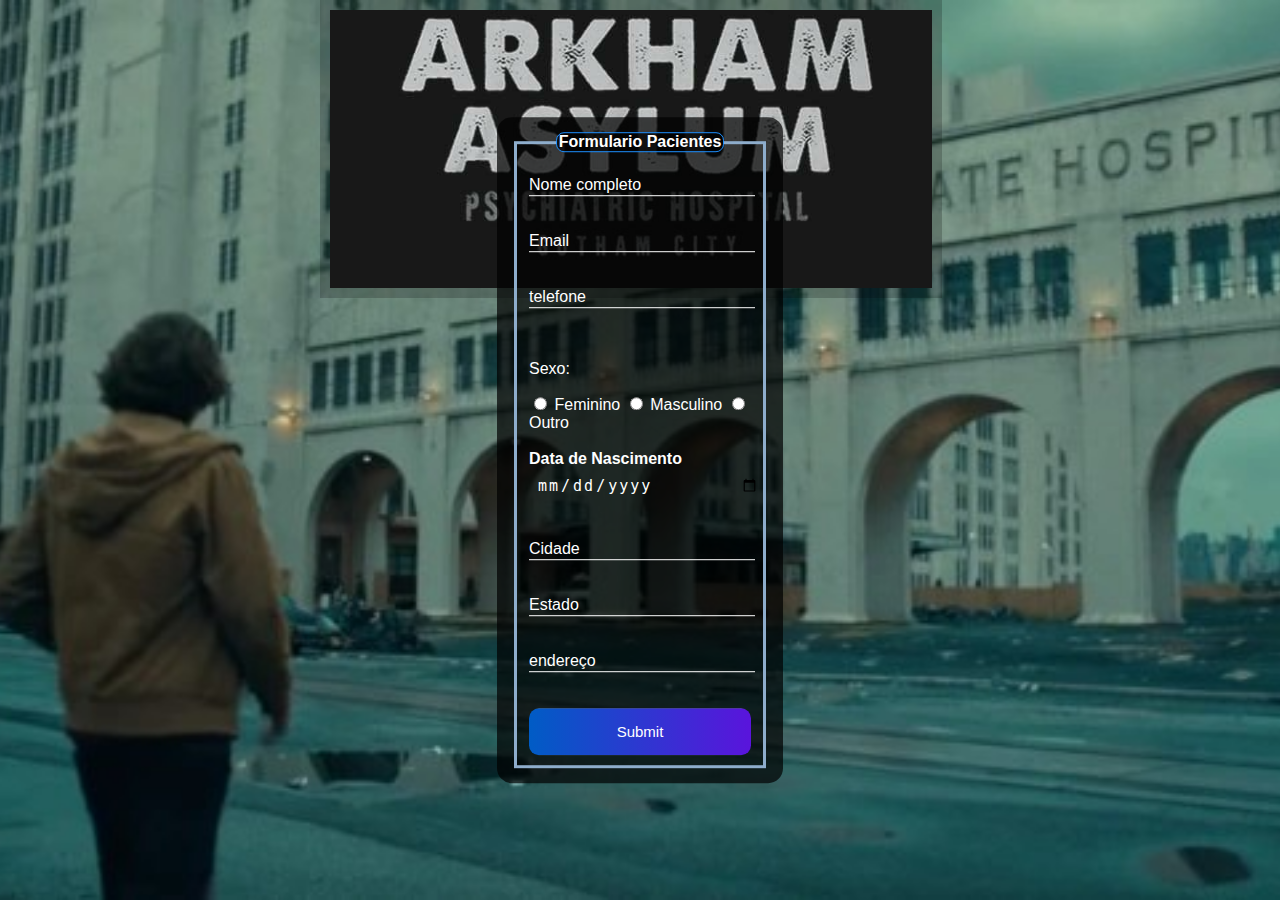
==== projeto-crud-php/Tela-Formulario/Tela-Formulario.html @ bdcfdb8f "html formulario" ====
<!DOCTYPE html>
<html lang="pt">
<head>
    <meta charset="UTF-8">
    <meta name="viewport" content="width=device-width, initial-scale=1.0">
    <title>Tela-Formulario</title>
</head>
<link rel="stylesheet" href="Tela-FormularioCss.css">
<body>

    <img src="logo.png" class="logo">
    
    <div class="box">
        <form action="">
            <fieldset>
                <legend><b>Formulario Pacientes</b></legend>
                <br>
                <div class="inputBox">
         <input type="text" name="nome" id="nome" class="inputUser" required>
         <label for="nome" class="labelInput">Nome completo</label>
                </div>
                <br><br>
                <div class="inputBox">
                    <input type="text" name="email" id="email"class="inputUser" required>
                    <label for="nome" class="labelInput">Email</label>
                </div>
                <br><br>
                <div class="inputBox">
                    <input type="tel" name="telefone" id="telefone" class="inputUser" required>
                    <label for="nome" class="labelInput">telefone</label>
                </div>
                <br><br>
                <p>Sexo:</p>
                <input type="radio" id="feminino" nome="genero" value="feminino" required>
                <label for="feminino">Feminino</label>
                <input type="radio" id="masculino" nome="genero" value="masculino" required>
                <label for="masculino">Masculino</label>
                <input type="radio" id="outro" nome="genero" value="outro" required>
                <label for="outro">Outro</label>
                <br><br>
                <div class="inputBox">
                <label for="data_nascimento"><b>Data de Nascimento</b></label>
                <input type="date" id="data_nascimento" nome="data_nascimento" class="inputUser" required>
                </div>
                <br><br>
                <div class="inputBox">
                    <input type="text" name="cidade"  id="cidade" class="inputUser" required>
                    <label for="nome" class="labelInput">Cidade</label>
                </div>
                <br><br>
                <div class="inputBox">
                    <input type="text" name="estado" id="estado" class="inputUser" required>
                    <label for="estado" class="labelInput">Estado</label>
                </div>
                <br><br>
                <div class="inputBox">
                    <input type="text" name="endereco" id="endereco" class="inputUser" required>
                    <label for="endereco" class="labelInput">endereço</label>
                </div>
                <br><br>
                <input type="submit" name="submit" id="submit">

            </fieldset>
        </form>
    </div>

</body>
</html>
---- projeto-crud-php/Tela-Formulario/Tela-FormularioCss.css ----
body{
    font-family: Arial, Helvetica, sans-serif;
    background-image: url(hospital.png);
    background-size: cover;
    background-repeat: no-repeat;
    background-position: bottom center;
    background-attachment: fixed;
    display: flex;
    flex-direction: column;
    height: 100vh;
    margin: 0; 
}
    .logo{
    
        position: absolute;
        width: 47%;
        left: 25%;
        background-color: rgba(0, 0, 0, 0.2);
        border: black;
        padding: 10px
    }

.box{
    
    color: white;
    position: absolute;
    top: 50%;
    left: 50%;
    transform: translate(-50%,-50%);
    background-color: rgba(0, 0, 0, 0.7);
    padding: 15px;
    border-radius: 15px;
    width: 20%;

    
}
fieldset{
    border: 3px solid rgb(142, 173, 204);

}
legend{border: 1px solid dodgerblue ;
    text-align: center;
    background-color: rgba(0, 0, 0, 0.7);
    border-radius: 8px;
}
.inputBox{
    position: relative;
    
    

    

}
.inputUser {
    background: none;
    border: none;
    outline: none;
    border-bottom:1px solid white ;
    font-size: 15PX;
    width: 100%;
    letter-spacing: 2px;
    color: white;
}

.labelInput{
    position: absolute;
    top: 0px;
    left: 0px;
    pointer-events: none;
    transition: .5s;
}
.inputUser:focus ~ .labelInput,
.inputUser:valid ~ .labelInput{
    top: -20px;
    font-size: 12px;
    color: dodgerblue;
}
    #data_nascimento{
        border: none;
        padding: 8px;
        border-radius: 10px;
        outline: none;
        font-size: 15px;
    }
    #submit{
        background-image: linear-gradient(to right,rgb(0, 92, 197), rgb(90, 20, 220));
        width: 100%;
        border: none;
        padding: 15px;
        color: white;
        font-size: 15px;
        cursor: pointer;
        border-radius: 10px;
    }
    #submit:hover{
        background-image: linear-gradient(to right,rgb(0, 80, 172), rgb(80, 19, 195));
    }
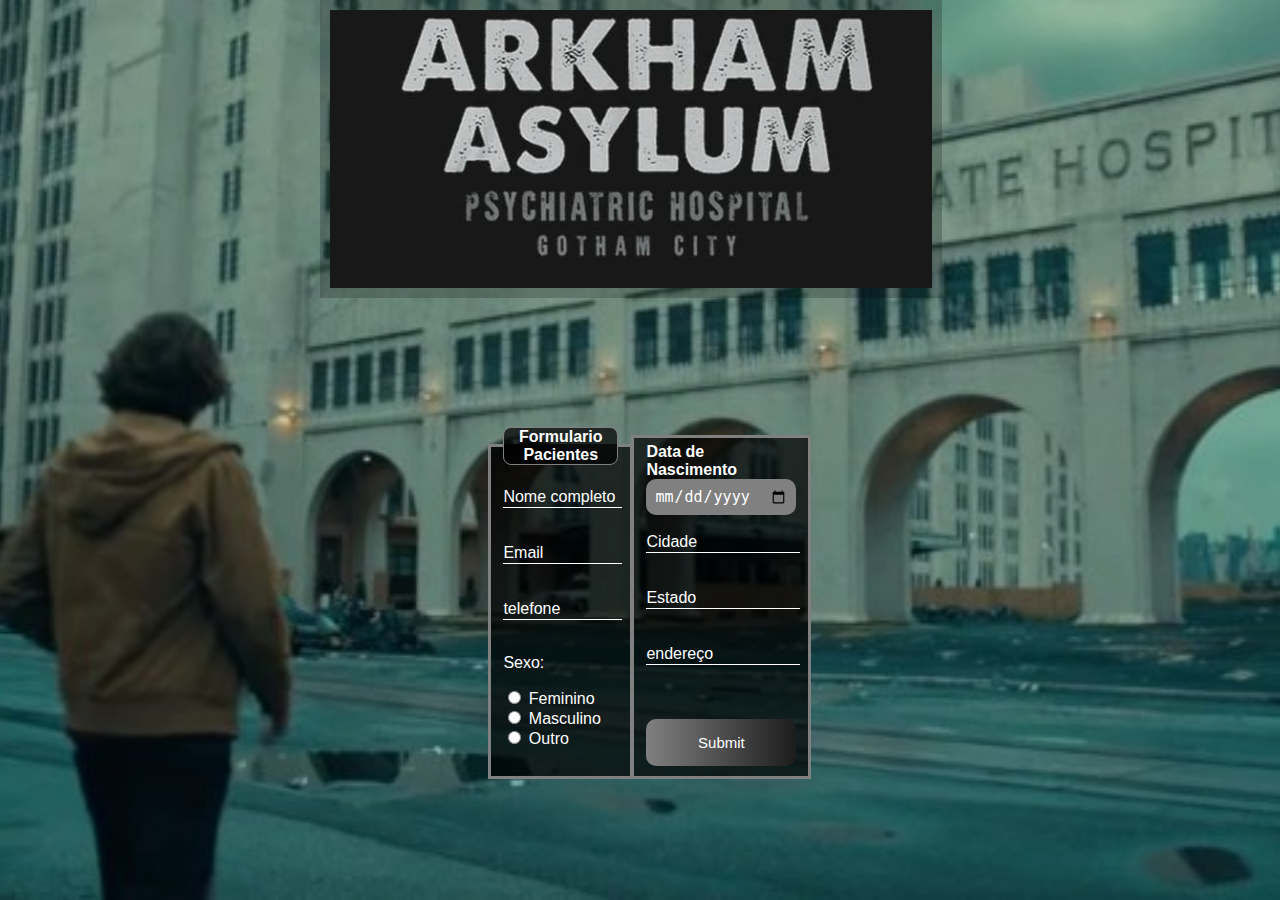
==== commit b3ef2098: "algumas melhorias no css" ====
--- a/projeto-crud-php/Tela-Formulario/Tela-Formulario.html
+++ b/projeto-crud-php/Tela-Formulario/Tela-Formulario.html
@@ -12,7 +12,7 @@
     
     <div class="box">
         <form action="">
-            <fieldset>
+            <fieldset class="p1">
                 <legend><b>Formulario Pacientes</b></legend>
                 <br>
                 <div class="inputBox">
@@ -29,19 +29,22 @@
                     <input type="tel" name="telefone" id="telefone" class="inputUser" required>
                     <label for="nome" class="labelInput">telefone</label>
                 </div>
-                <br><br>
+                <br>
                 <p>Sexo:</p>
-                <input type="radio" id="feminino" nome="genero" value="feminino" required>
-                <label for="feminino">Feminino</label>
-                <input type="radio" id="masculino" nome="genero" value="masculino" required>
-                <label for="masculino">Masculino</label>
-                <input type="radio" id="outro" nome="genero" value="outro" required>
+                <input type="radio" id="feminino" name="genero" value="feminino" required>
+                <label for="feminino">Feminino</label><br>
+                <input type="radio" id="masculino" name="genero" value="masculino" required>
+                <label for="masculino">Masculino</label><br>
+                <input type="radio" id="outro" name="genero" value="outro" required>
                 <label for="outro">Outro</label>
                 <br><br>
-                <div class="inputBox">
+            </fieldset>
+
+            <fieldset class="p2">
+                
                 <label for="data_nascimento"><b>Data de Nascimento</b></label>
-                <input type="date" id="data_nascimento" nome="data_nascimento" class="inputUser" required>
-                </div>
+                <input type="date" id="data_nascimento" nome="data_nascimento" required>
+            
                 <br><br>
                 <div class="inputBox">
                     <input type="text" name="cidade"  id="cidade" class="inputUser" required>
@@ -57,10 +60,10 @@
                     <input type="text" name="endereco" id="endereco" class="inputUser" required>
                     <label for="endereco" class="labelInput">endereço</label>
                 </div>
-                <br><br>
+                <br><br><br>
                 <input type="submit" name="submit" id="submit">
-
             </fieldset>
+            
         </form>
     </div>
 
--- a/projeto-crud-php/Tela-Formulario/Tela-FormularioCss.css
+++ b/projeto-crud-php/Tela-Formulario/Tela-FormularioCss.css
@@ -21,38 +21,41 @@
     }
 
 .box{
-    
     color: white;
     position: absolute;
-    top: 50%;
-    left: 50%;
-    transform: translate(-50%,-50%);
-    background-color: rgba(0, 0, 0, 0.7);
+    top: 45%;
+    left: 38%;
     padding: 15px;
     border-radius: 15px;
     width: 20%;
 
     
 }
-fieldset{
-    border: 3px solid rgb(142, 173, 204);
+.p1{
+    position: absolute;
+    top: 73%;
+    right: 48%;
+    border: 3px solid gray;
+    background-color: rgba(0, 0, 0, 0.7);
 
 }
-legend{border: 1px solid dodgerblue ;
+.p2{top: 99%;
+    position: absolute;
+    left: 50%;
+    border: 3px solid gray;
+    background-color: rgba(0, 0, 0, 0.7);
+
+}
+legend{border: 1px solid gray ;
     text-align: center;
     background-color: rgba(0, 0, 0, 0.7);
     border-radius: 8px;
 }
 .inputBox{
     position: relative;
-    
-    
-
-    
-
 }
 .inputUser {
-    background: none;
+    background:none;
     border: none;
     outline: none;
     border-bottom:1px solid white ;
@@ -73,17 +76,19 @@
 .inputUser:valid ~ .labelInput{
     top: -20px;
     font-size: 12px;
-    color: dodgerblue;
+    color: white;
 }
     #data_nascimento{
+        background-color: gray;
         border: none;
         padding: 8px;
         border-radius: 10px;
         outline: none;
         font-size: 15px;
+        color: white;
     }
     #submit{
-        background-image: linear-gradient(to right,rgb(0, 92, 197), rgb(90, 20, 220));
+        background-image: linear-gradient(to right,gray, #1C1C1C);
         width: 100%;
         border: none;
         padding: 15px;
@@ -93,5 +98,5 @@
         border-radius: 10px;
     }
     #submit:hover{
-        background-image: linear-gradient(to right,rgb(0, 80, 172), rgb(80, 19, 195));
+        background-image: linear-gradient(to right,black, #1C1C1C);
     }
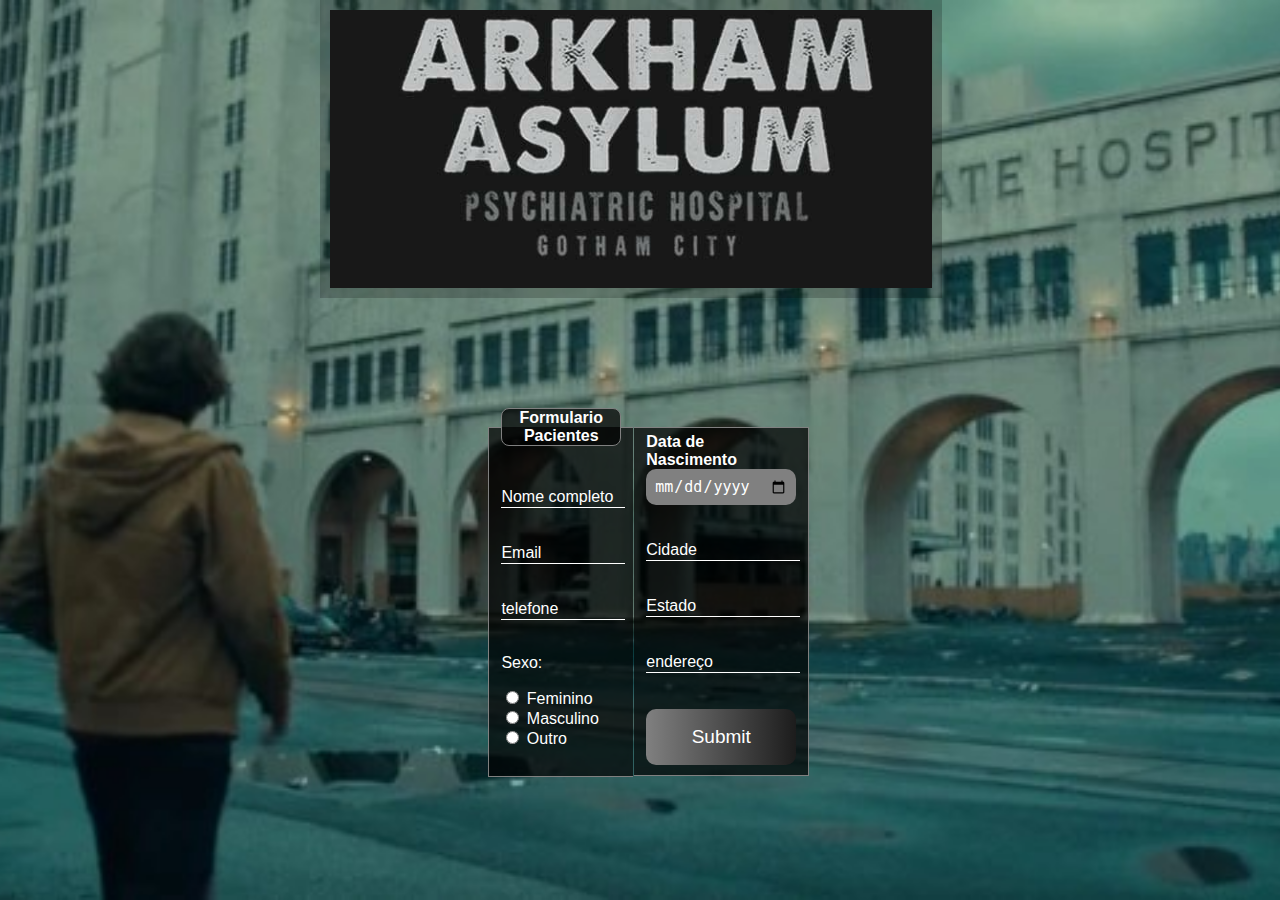
==== commit 60a0cf31: "alteracao na tela formulario,tamanho da borda e caixa de formulario." ====
--- a/projeto-crud-php/Tela-Formulario/Tela-Formulario.html
+++ b/projeto-crud-php/Tela-Formulario/Tela-Formulario.html
@@ -14,7 +14,7 @@
         <form action="">
             <fieldset class="p1">
                 <legend><b>Formulario Pacientes</b></legend>
-                <br>
+                <br><br>
                 <div class="inputBox">
          <input type="text" name="nome" id="nome" class="inputUser" required>
          <label for="nome" class="labelInput">Nome completo</label>
@@ -43,7 +43,7 @@
             <fieldset class="p2">
                 
                 <label for="data_nascimento"><b>Data de Nascimento</b></label>
-                <input type="date" id="data_nascimento" nome="data_nascimento" required>
+                <input type="date" id="data_nascimento" nome="data_nascimento" required><br>
             
                 <br><br>
                 <div class="inputBox">
@@ -60,7 +60,7 @@
                     <input type="text" name="endereco" id="endereco" class="inputUser" required>
                     <label for="endereco" class="labelInput">endereço</label>
                 </div>
-                <br><br><br>
+                <br><br>
                 <input type="submit" name="submit" id="submit">
             </fieldset>
             
--- a/projeto-crud-php/Tela-Formulario/Tela-FormularioCss.css
+++ b/projeto-crud-php/Tela-Formulario/Tela-FormularioCss.css
@@ -33,16 +33,18 @@
 }
 .p1{
     position: absolute;
-    top: 73%;
+    top: 10%;
     right: 48%;
-    border: 3px solid gray;
+    border: 0.5px solid gray;
+    border-right: none;
     background-color: rgba(0, 0, 0, 0.7);
 
 }
-.p2{top: 99%;
+.p2{top: 73%;
     position: absolute;
-    left: 50%;
-    border: 3px solid gray;
+    left: 51%;
+    border: 0.5px solid gray;
+    border-left: none;
     background-color: rgba(0, 0, 0, 0.7);
 
 }
@@ -91,9 +93,9 @@
         background-image: linear-gradient(to right,gray, #1C1C1C);
         width: 100%;
         border: none;
-        padding: 15px;
+        padding: 17px;
         color: white;
-        font-size: 15px;
+        font-size: 19px;
         cursor: pointer;
         border-radius: 10px;
     }
